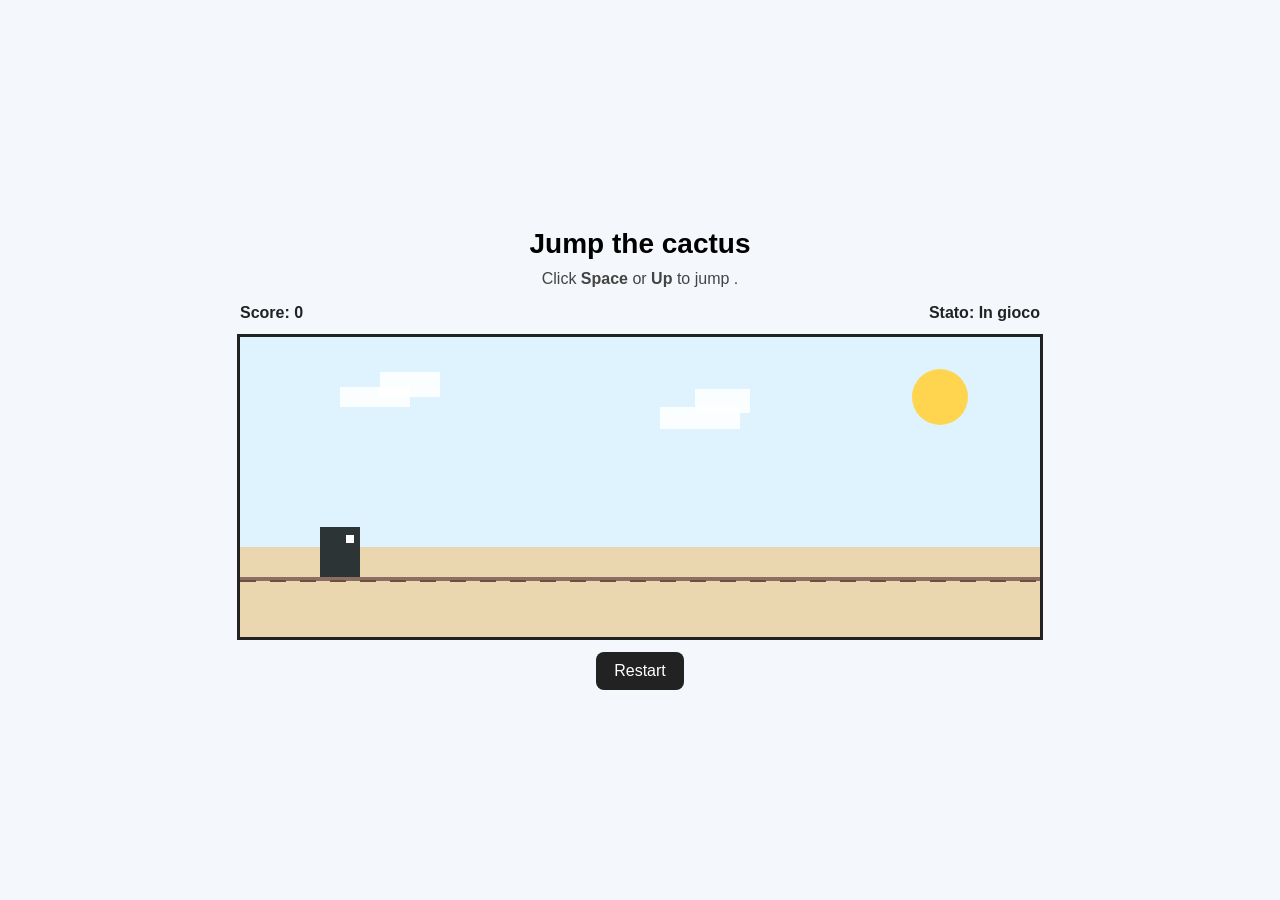
==== pages/Jumper-game.html @ 4a2a28a3 "feat game" ====
<!DOCTYPE html>
<html lang="it">
<head>
  <meta charset="UTF-8" />
  <meta name="viewport" content="width=device-width, initial-scale=1.0" />
  <link rel="stylesheet" href="../style/Jumper-game.css">
  <title>2d Game - Jump the Cactus!</title>
</head>
<body>
  <div class="wrapper">
    <h1>Jump the cactus</h1>
    <p>Click <strong>Space</strong> or <strong>Up</strong> to jump .</p>

    <div class="hud">
      <div id="score">Score: 0</div>
      <div id="status">Status: Playing</div>
    </div>

    <canvas id="gameCanvas" width="800" height="300"></canvas>
    <button id="restartBtn">Restart</button>
  </div>

  <script src="../script/Jumper.js"> </script>
</body>
</html>
---- style/Jumper-game.css ----
* {
      box-sizing: border-box;
    }

    body {
      margin: 0;
      font-family: Arial, sans-serif;
      background: #f4f7fb;
      display: flex;
      justify-content: center;
      align-items: center;
      min-height: 100vh;
    }

    .wrapper {
      text-align: center;
    }

    h1 {
      margin-bottom: 10px;
      font-size: 28px;
    }

    p {
      margin-top: 0;
      color: #444;
    }

    canvas {
      border: 3px solid #222;
      background: linear-gradient(#dff3ff 0%, #dff3ff 70%, #ead7b0 70%, #ead7b0 100%);
      display: block;
      margin: 12px auto;
      max-width: 100%;
    }

    .hud {
      display: flex;
      justify-content: space-between;
      width: 800px;
      max-width: 100%;
      margin: 0 auto 8px;
      font-weight: bold;
      color: #222;
    }

    button {
      padding: 10px 18px;
      font-size: 16px;
      border: none;
      background: #222;
      color: white;
      cursor: pointer;
      border-radius: 8px;
    }

    button:hover {
      opacity: 0.9;
    }
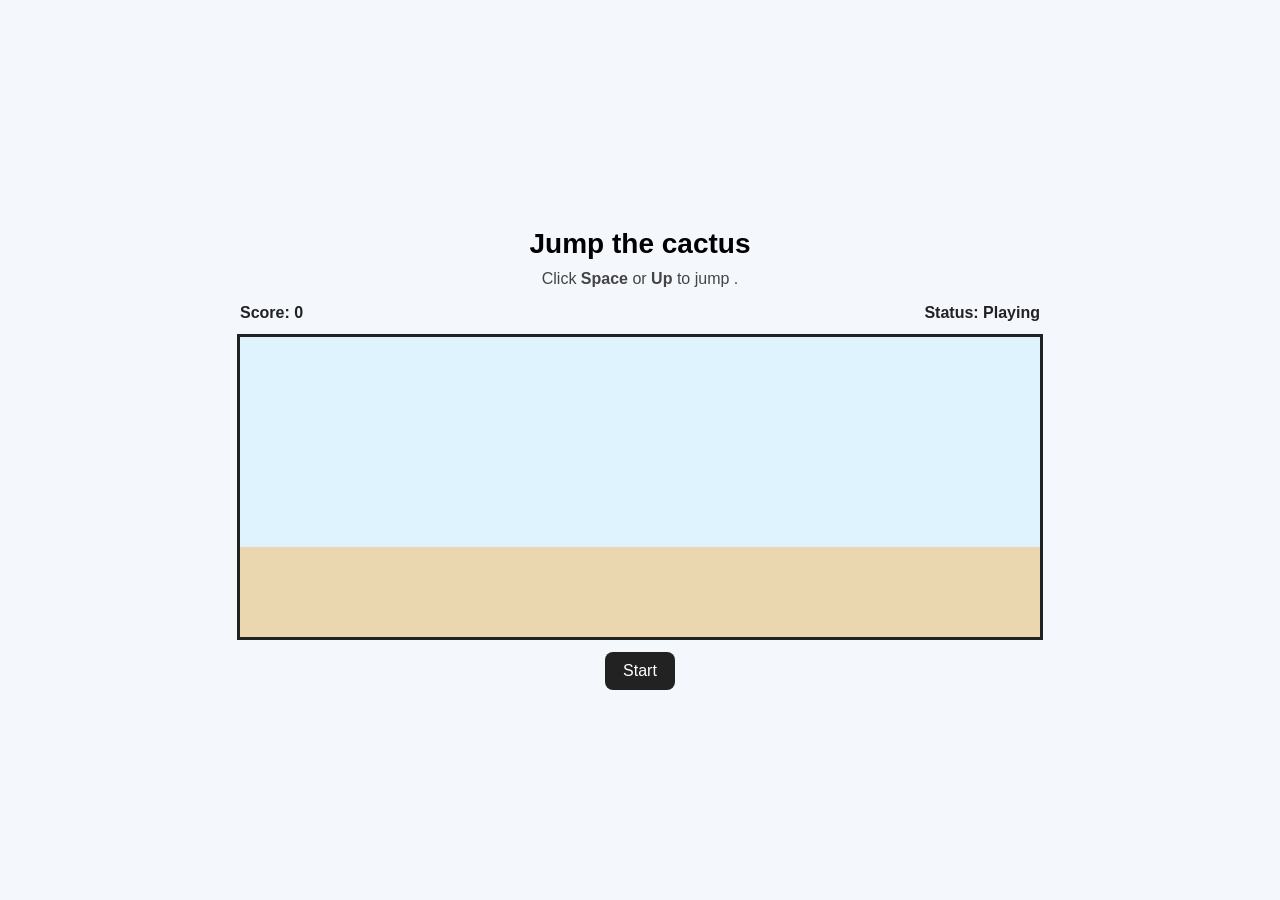
==== commit 92489fe7: "game will not start after rendering the page, but only after clcking on start" ====
--- a/pages/Jumper-game.html
+++ b/pages/Jumper-game.html
@@ -17,7 +17,7 @@
     </div>
 
     <canvas id="gameCanvas" width="800" height="300"></canvas>
-    <button id="restartBtn">Restart</button>
+    <button id="actionBtn">Start</button>
   </div>
 
   <script src="../script/Jumper.js"> </script>
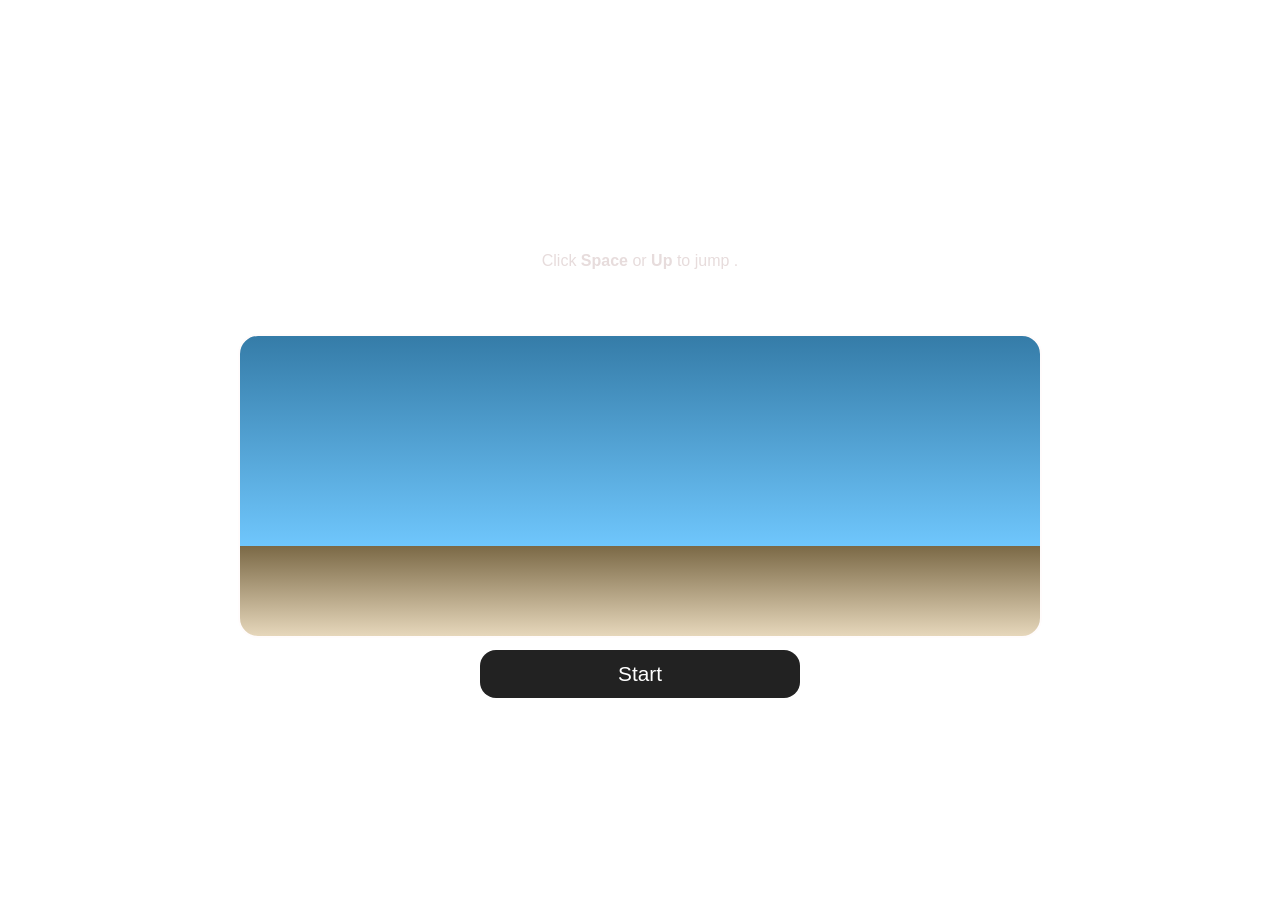
==== commit eeb14113: "updated background in the game" ====
--- a/pages/Jumper-game.html
+++ b/pages/Jumper-game.html
@@ -7,6 +7,9 @@
   <title>2d Game - Jump the Cactus!</title>
 </head>
 <body>
+  <video autoplay muted loop playsinline id="background-video">
+      <source src="../background/background.mp4" type="video/mp4" />
+      </video>
   <div class="wrapper">
     <h1>Jump the cactus</h1>
     <p>Click <strong>Space</strong> or <strong>Up</strong> to jump .</p>
--- a/style/Jumper-game.css
+++ b/style/Jumper-game.css
@@ -1,59 +1,90 @@
-   * {
-      box-sizing: border-box;
-    }
+* {
+  box-sizing: border-box;
+  scrollbar-width: none;
+}
 
-    body {
-      margin: 0;
-      font-family: Arial, sans-serif;
-      background: #f4f7fb;
-      display: flex;
-      justify-content: center;
-      align-items: center;
-      min-height: 100vh;
-    }
+body {
+  margin: 0;
+  font-family: Arial, sans-serif;
+  justify-content: center;
+  align-items: center;
+  height: 100dvh;
+  display: flex;
+  flex-direction: column;
+}
 
-    .wrapper {
-      text-align: center;
-    }
+#background-video {
+  position: absolute;
+  right: 0;
+  top: 0;
+  width: 100%;
+  height: 100vh;
+  z-index: -1;
+  object-fit: cover;
+  filter: blur(4px) brightness(0.6);
+}
 
-    h1 {
-      margin-bottom: 10px;
-      font-size: 28px;
-    }
+.wrapper {
+  display: flex;
+  flex-direction: column;
+  text-align: center;
+  z-index: 999;
+  align-self: center;
+  padding:0 0 3rem 0;
+}
 
-    p {
-      margin-top: 0;
-      color: #444;
-    }
+h1 {
+  margin-bottom: 10px;
+  font-size: 3rem;
+  color:white;
+}
 
-    canvas {
-      border: 3px solid #222;
-      background: linear-gradient(#dff3ff 0%, #dff3ff 70%, #ead7b0 70%, #ead7b0 100%);
-      display: block;
-      margin: 12px auto;
-      max-width: 100%;
-    }
+p {
+  margin-top: 0;
+  color: #e7dcdc;
+  font-size: 1rem;
+}
 
-    .hud {
-      display: flex;
-      justify-content: space-between;
-      width: 800px;
-      max-width: 100%;
-      margin: 0 auto 8px;
-      font-weight: bold;
-      color: #222;
-    }
+canvas {
+  border: 2px solid #fffcfc;
+  background: linear-gradient(
+    #357ca8 0%,
+    #6fc6fc 70%,
+    #7b6946 70%,
+    #e6d7bb 100%
+  );
+  border-radius: 20px;
+  display: block;
+  margin: 12px auto;
+  max-width: 100%;
+  z-index: 888;
+}
 
-    button {
-      padding: 10px 18px;
-      font-size: 16px;
-      border: none;
-      background: #222;
-      color: white;
-      cursor: pointer;
-      border-radius: 8px;
-    }
+.hud {
+  display: flex;
+  justify-content: space-between;
+  width: 800px;
+  max-width: 100%;
+  margin: 0 auto 8px;
+  font-weight: bold;
+  color: #ffffff;
+  font-size: 1.5rem;
+}
 
-    button:hover {
-      opacity: 0.9;
-    }+button {
+  display: relative;
+  font-size: 1.3rem;
+  border: none;
+  background: #222;
+  color: white;
+  cursor: pointer;
+  border-radius: 8px;
+  width: 20rem;
+  height: 3rem;
+  border-radius: 1rem;
+  align-self: center;
+}
+
+button:hover {
+  opacity: 0.9;
+}
